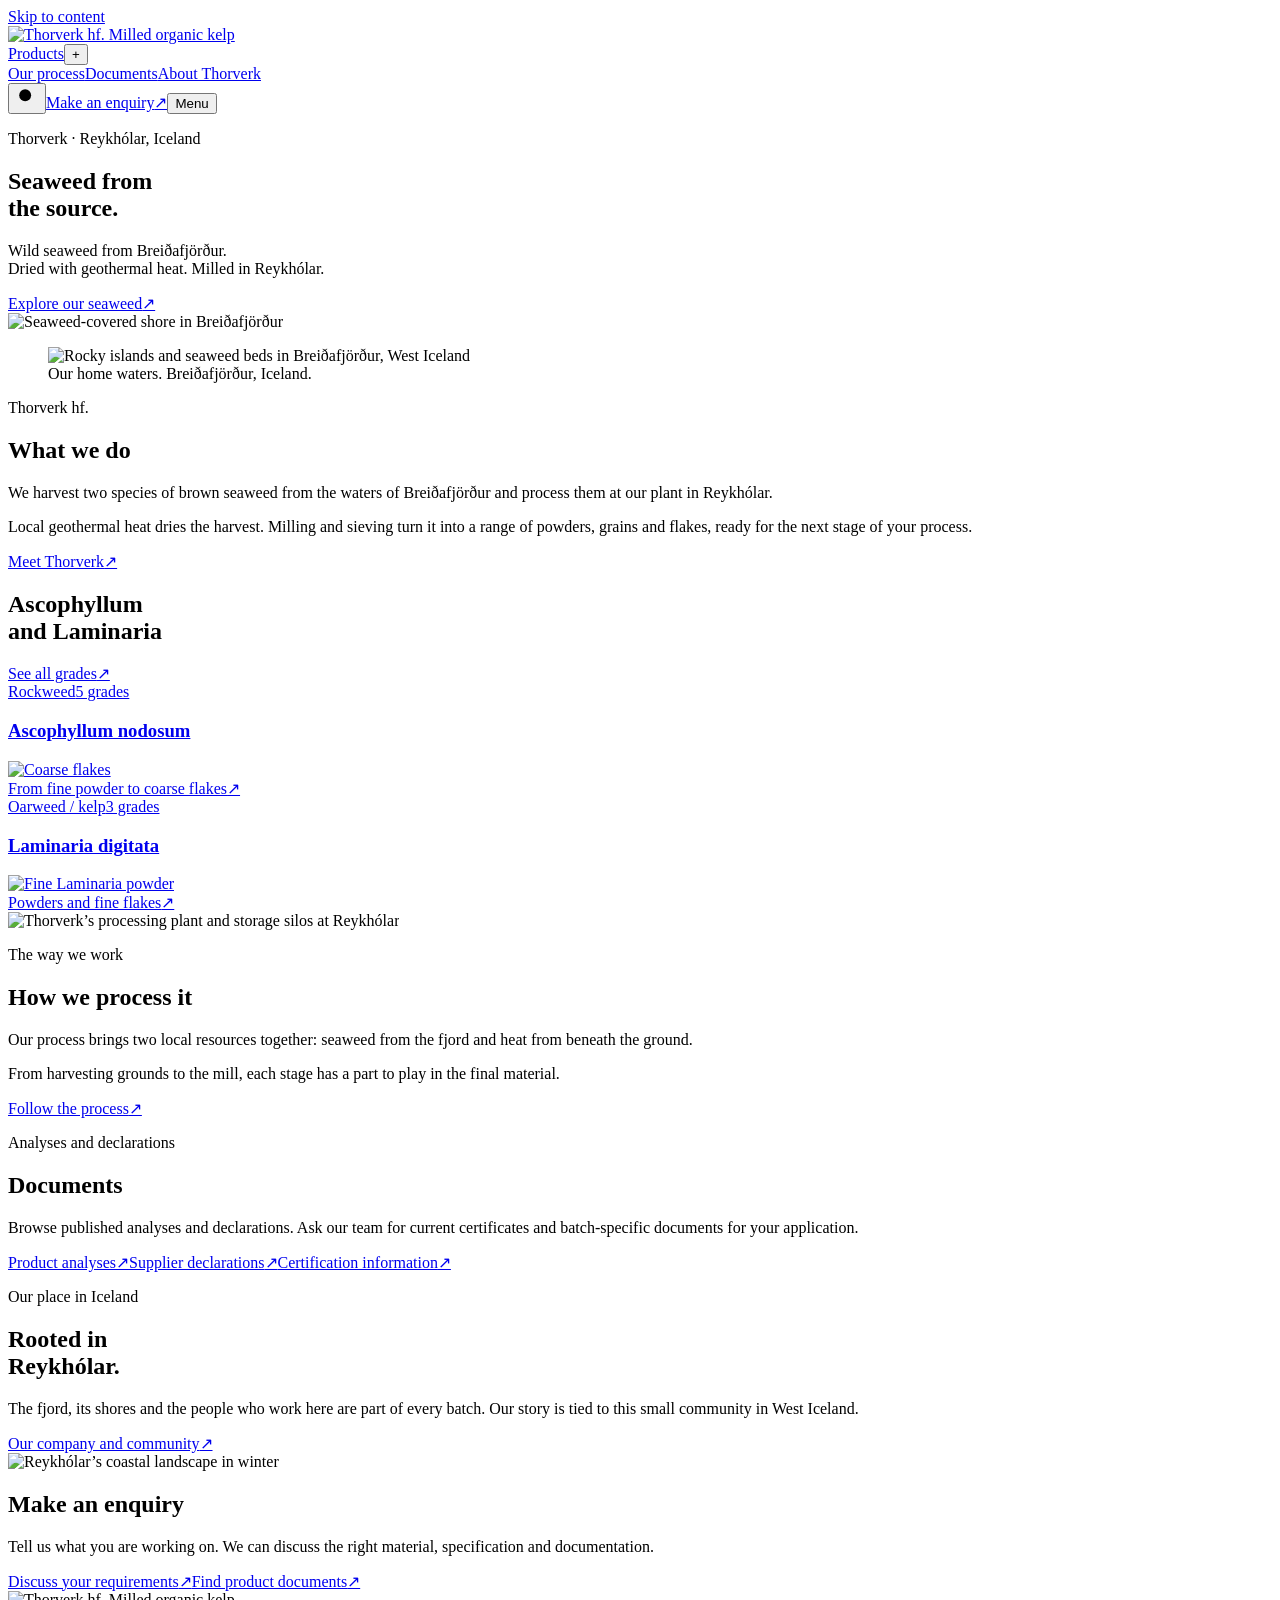
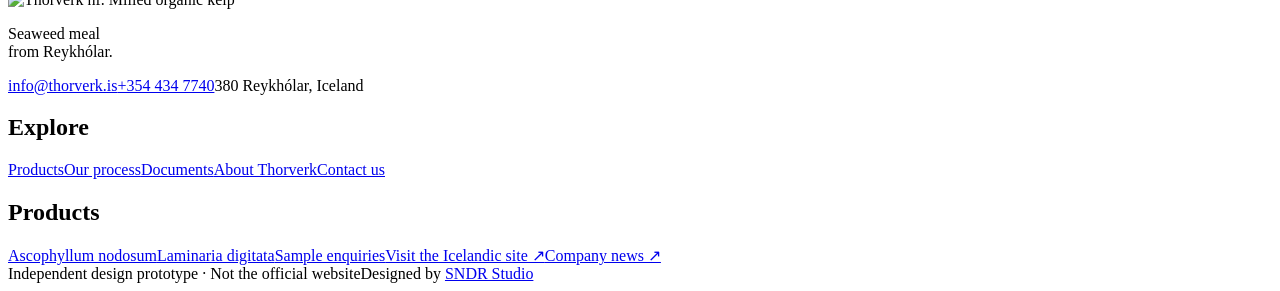
==== index.html @ 265b04f2 "Deploy Thorverk prototype (noindex preview)" ====
<!doctype html><html lang="en"><head><meta charset="utf-8"><meta name="viewport" content="width=device-width,initial-scale=1,viewport-fit=cover"><title>Icelandic seaweed, from the source | Thorverk</title><meta name="description" content="Explore Thorverk's Icelandic seaweed products, geothermal drying process and technical documents. An independent SNDR Studio design prototype."><meta name="robots" content="noindex,nofollow"><meta name="theme-color" content="#f8f8ef"><script>/* focus-guard: a focus ring only for people using a keyboard.

   The bug it ends: a menu, drawer or dialog opens and its FIRST link (or the dialog's close button)
   is outlined, as if it were selected. Cause: opening code calls first.focus(), or <dialog>.showModal()
   focuses the first control by itself. When nothing was focused before, the browser decides the ring is
   wanted. Safari never focuses a button on click and a touch tap never does either, so on iPhone,
   iPad and Safari the very first tap paints the ring. Chrome with a mouse hides it, which is why it
   passes the desktop check and then reappears on Sindri's phone.

   How: remember the last input kind on <html data-input="pointer|key"> and let focus-guard.css drop the
   ring while the last input was a pointer. Keyboard users keep every ring. Load before everything else
   (inline in <head>, ~400 bytes), no dependencies. Doc: _tools/focus-guard/README.md */
(function () {
  var root = document.documentElement;
  function set(v) { if (root.getAttribute('data-input') !== v) root.setAttribute('data-input', v); }
  addEventListener('pointerdown', function () { set('pointer'); }, true);
  addEventListener('keydown', function (e) {
    if (e.key === 'Shift' || e.key === 'Control' || e.key === 'Alt' || e.key === 'Meta') return;
    set('key');
  }, true);
})();
</script><link rel="icon" href="/thorverk-preview/assets/img/logo.png"><link rel="preload" href="/thorverk-preview/assets/fonts/Rowan-Bold.woff2" as="font" type="font/woff2" crossorigin><link rel="preload" href="/thorverk-preview/assets/fonts/PlusJakartaSans-Medium.woff2" as="font" type="font/woff2" crossorigin><link rel="stylesheet" href="/thorverk-preview/assets/css/reference-tokens.css"><link rel="stylesheet" href="/thorverk-preview/assets/css/site.css"><link rel="stylesheet" href="/thorverk-preview/assets/css/focus-guard.css"><link rel="stylesheet" href="/thorverk-preview/assets/css/motion.css"><script>if(!matchMedia('(prefers-reduced-motion: reduce)').matches&&!/[?&]static=1/.test(location.search)){document.documentElement.classList.add('motion-pre');setTimeout(function(){document.documentElement.classList.remove('motion-pre')},2500)}</script><script src="/thorverk-preview/assets/js/site.js" defer></script><script src="/thorverk-preview/assets/vendor/gsap.min.js" defer></script><script src="/thorverk-preview/assets/vendor/ScrollTrigger.min.js" defer></script><script src="/thorverk-preview/assets/vendor/lenis.min.js" defer></script><script src="/thorverk-preview/assets/js/motion.js" defer></script></head>
<body data-page="/"><a class="skip" href="#main">Skip to content</a>
<header class="site-head"><a class="brand" href="/thorverk-preview/" aria-label="Thorverk home"><img src="/thorverk-preview/assets/img/logo.png" width="222" height="60" alt="Thorverk hf. Milled organic kelp"></a><div class="head-right"><div class="head-space" aria-hidden="true"></div><div class="head-row"><nav class="desktop-nav" aria-label="Main navigation"><div class="product-nav"><a  href="/thorverk-preview/products/">Products</a><button type="button" class="products-toggle" aria-label="Explore products menu" aria-controls="product-menu" aria-expanded="false">+</button></div><a href="/thorverk-preview/process/" >Our process</a><a href="/thorverk-preview/documents/" >Documents</a><a href="/thorverk-preview/company/" >About Thorverk</a></nav><button class="icon-button search-trigger" data-dialog="search-dialog" aria-label="Search the website"><svg viewBox="0 0 24 24" width="22" height="22" aria-hidden="true"><circle cx="10" cy="10" r="6.5"/><path d="m15 15 5 5"/></svg></button><a class="head-contact button" href="/thorverk-preview/contact/"><span>Make an enquiry</span><span class="bubble" aria-hidden="true">↗︎</span></a><button class="menu-button" data-dialog="nav-dialog" aria-label="Open menu" aria-controls="nav-dialog" aria-expanded="false"><span class="menu-word">Menu</span><span class="menu-lines"><i></i><i></i></span></button></div></div>
<div id="product-menu" class="mega" hidden><div class="mega-intro"><h2>Two species,<br> eight grades.</h2><a class="text-link" href="/thorverk-preview/products/">All products <span aria-hidden="true">↗︎</span></a></div><a class="mega-product" href="/thorverk-preview/products/ascophyllum/"><span class="label">Rockweed / Five grades</span><strong>Ascophyllum<br> nodosum</strong><img src="/thorverk-preview/assets/img/asco510-small.webp" alt="Coarse Ascophyllum flakes" width="300" height="200"></a><a class="mega-product sky" href="/thorverk-preview/products/laminaria/"><span class="label">Kelp / Three grades</span><strong>Laminaria<br> digitata</strong><img src="/thorverk-preview/assets/img/lam50-small.webp" alt="Fine Laminaria powder" width="300" height="200"></a><div class="mega-links"><a href="/thorverk-preview/documents/">Technical documents ↗︎</a><a href="/thorverk-preview/contact/?intent=sample">Ask about a sample ↗︎</a></div></div></header>
<main id="main" tabindex="-1">
<section class="hero"><div class="hero-copy"><p class="label">Thorverk · Reykhólar, Iceland</p><div><h1>Seaweed from<br> the source.</h1><p class="hero-intro">Wild seaweed from Breiðafjörður.<br> Dried with geothermal heat. Milled in Reykhólar.</p><a class="text-link" href="/thorverk-preview/products/">Explore our seaweed<span class="bubble" aria-hidden="true">↗︎</span></a></div></div><div class="hero-visual"><img class="hero-texture" src="/thorverk-preview/assets/img/harvest.webp" alt="Seaweed-covered shore in Breiðafjörður" width="1800" height="1200" fetchpriority="high" decoding="async"><figure class="hero-window"><img class="" src="/thorverk-preview/assets/img/islands.webp" alt="Rocky islands and seaweed beds in Breiðafjörður, West Iceland" width="1800" height="1200" fetchpriority="high" decoding="async"><figcaption>Our home waters. Breiðafjörður, Iceland.</figcaption></figure></div></section>
<section class="intro-section"><p class="label">Thorverk hf.</p><h2>What we do</h2><div class="intro-copy"><p class="lead">We harvest two species of brown seaweed from the waters of Breiðafjörður and process them at our plant in Reykhólar.</p><p>Local geothermal heat dries the harvest. Milling and sieving turn it into a range of powders, grains and flakes, ready for the next stage of your process.</p><a class="text-link" href="/thorverk-preview/company/">Meet Thorverk<span class="bubble" aria-hidden="true">↗︎</span></a></div></section>
<section class="products-preview"><div class="section-heading"><h2>Ascophyllum<br> and Laminaria</h2><a class="text-link" href="/thorverk-preview/products/">See all grades<span class="bubble" aria-hidden="true">↗︎</span></a></div><div class="product-pair"><a class="product-feature lime" href="/thorverk-preview/products/ascophyllum/"><div class="product-feature__top"><span class="label">Rockweed</span><span class="small">5 grades</span></div><h3>Ascophyllum nodosum</h3><img class="" src="/thorverk-preview/assets/img/asco510-small.webp" alt="Coarse flakes" width="1800" height="1200" loading="lazy" decoding="async"><div class="product-feature__bottom"><span>From fine powder to coarse flakes</span><span class="round-arrow" aria-hidden="true">↗︎</span></div></a><a class="product-feature sky" href="/thorverk-preview/products/laminaria/"><div class="product-feature__top"><span class="label">Oarweed / kelp</span><span class="small">3 grades</span></div><h3>Laminaria digitata</h3><img class="" src="/thorverk-preview/assets/img/lam50-small.webp" alt="Fine Laminaria powder" width="1800" height="1200" loading="lazy" decoding="async"><div class="product-feature__bottom"><span>Powders and fine flakes</span><span class="round-arrow" aria-hidden="true">↗︎</span></div></a></div></section>
<section class="process-teaser"><div class="process-photo"><img class="" src="/thorverk-preview/assets/img/silos.webp" alt="Thorverk’s processing plant and storage silos at Reykhólar" width="1800" height="1200" loading="lazy" decoding="async"></div><div class="process-copy"><p class="label">The way we work</p><h2>How we process it</h2><p>Our process brings two local resources together: seaweed from the fjord and heat from beneath the ground.</p><p>From harvesting grounds to the mill, each stage has a part to play in the final material.</p><a class="button " href="/thorverk-preview/process/"><span>Follow the process</span><span class="bubble" aria-hidden="true">↗︎</span></a></div></section>
<section class="document-teaser"><div><p class="label">Analyses and declarations</p><h2>Documents</h2><p>Browse published analyses and declarations. Ask our team for current certificates and batch-specific documents for your application.</p></div><div class="resource-links"><a href="/thorverk-preview/documents/?category=analysis"><span>Product analyses</span><span aria-hidden="true">↗︎</span></a><a href="/thorverk-preview/documents/?category=declaration"><span>Supplier declarations</span><span aria-hidden="true">↗︎</span></a><a href="/thorverk-preview/documents/?category=certification"><span>Certification information</span><span aria-hidden="true">↗︎</span></a></div></section>
<section class="home-place"><div><p class="label">Our place in Iceland</p><h2>Rooted in<br> Reykhólar.</h2><p>The fjord, its shores and the people who work here are part of every batch. Our story is tied to this small community in West Iceland.</p><a class="text-link" href="/thorverk-preview/company/">Our company and community<span class="bubble" aria-hidden="true">↗︎</span></a></div><img class="" src="/thorverk-preview/assets/img/fjord.webp" alt="Reykhólar’s coastal landscape in winter" width="1800" height="1200" loading="lazy" decoding="async"></section>
<section class="enquiry-band"><div><h2>Make an enquiry</h2><p>Tell us what you are working on. We can discuss the right material, specification and documentation.</p></div><div class="enquiry-band__actions"><a class="button " href="/thorverk-preview/contact/"><span>Discuss your requirements</span><span class="bubble" aria-hidden="true">↗︎</span></a><a class="text-link" href="/thorverk-preview/documents/">Find product documents<span class="bubble" aria-hidden="true">↗︎</span></a></div></section></main>
<footer><div class="footer-main"><div class="footer-about"><img src="/thorverk-preview/assets/img/logo.png" alt="Thorverk hf. Milled organic kelp" width="222" height="60"><p>Seaweed meal<br> from Reykhólar.</p><a href="mailto:info@thorverk.is">info@thorverk.is</a><a href="tel:+3544347740">+354 434 7740</a><span>380 Reykhólar, Iceland</span></div><div class="footer-group"><h2>Explore</h2><a href="/thorverk-preview/products/">Products</a><a href="/thorverk-preview/process/">Our process</a><a href="/thorverk-preview/documents/">Documents</a><a href="/thorverk-preview/company/">About Thorverk</a><a href="/thorverk-preview/contact/">Contact us</a></div><div class="footer-group"><h2>Products</h2><a href="/thorverk-preview/products/ascophyllum/">Ascophyllum nodosum</a><a href="/thorverk-preview/products/laminaria/">Laminaria digitata</a><a href="/thorverk-preview/contact/?intent=sample">Sample enquiries</a><a href="https://thorverk.is/lang/is">Visit the Icelandic site ↗︎</a><a href="https://thorverk.is/news/">Company news ↗︎</a></div></div><div class="footer-bottom"><span>Independent design prototype · Not the official website</span><span>Designed by <a href="https://sndrstudio.is/">SNDR Studio</a></span></div></footer>
<dialog id="nav-dialog" class="nav-dialog" aria-labelledby="nav-title" tabindex="-1"><div class="dialog-head"><h2 id="nav-title">Explore Thorverk</h2><button class="close-button" data-close aria-label="Close menu">Close <span aria-hidden="true">×</span></button></div><nav aria-label="Mobile navigation"><a href="/thorverk-preview/products/">Products<span aria-hidden="true">↗︎</span></a><a href="/thorverk-preview/process/">Our process<span aria-hidden="true">↗︎</span></a><a href="/thorverk-preview/documents/">Documents<span aria-hidden="true">↗︎</span></a><a href="/thorverk-preview/company/">About Thorverk<span aria-hidden="true">↗︎</span></a><a href="/thorverk-preview/contact/">Make an enquiry<span aria-hidden="true">↗︎</span></a></nav><div class="nav-secondary"><a href="/thorverk-preview/products/ascophyllum/">Ascophyllum nodosum</a><a href="/thorverk-preview/products/laminaria/">Laminaria digitata</a><a href="https://thorverk.is/lang/is">Íslenska ↗︎</a></div><p>380 Reykhólar, Iceland<br> <a href="tel:+3544347740">+354 434 7740</a></p></dialog>
<dialog id="search-dialog" class="search-dialog" aria-labelledby="search-title" tabindex="-1"><div class="dialog-head"><h2 id="search-title">Find what you need</h2><button class="close-button" data-close aria-label="Close search">Close <span aria-hidden="true">×</span></button></div><label for="site-search">Search products, grades and information</label><input type="search" id="site-search" name="search" placeholder="Try ASCO 70 or geothermal…" autocomplete="off"><p class="small" id="search-count" aria-live="polite"></p><div id="search-results"></div></dialog>
</body></html>
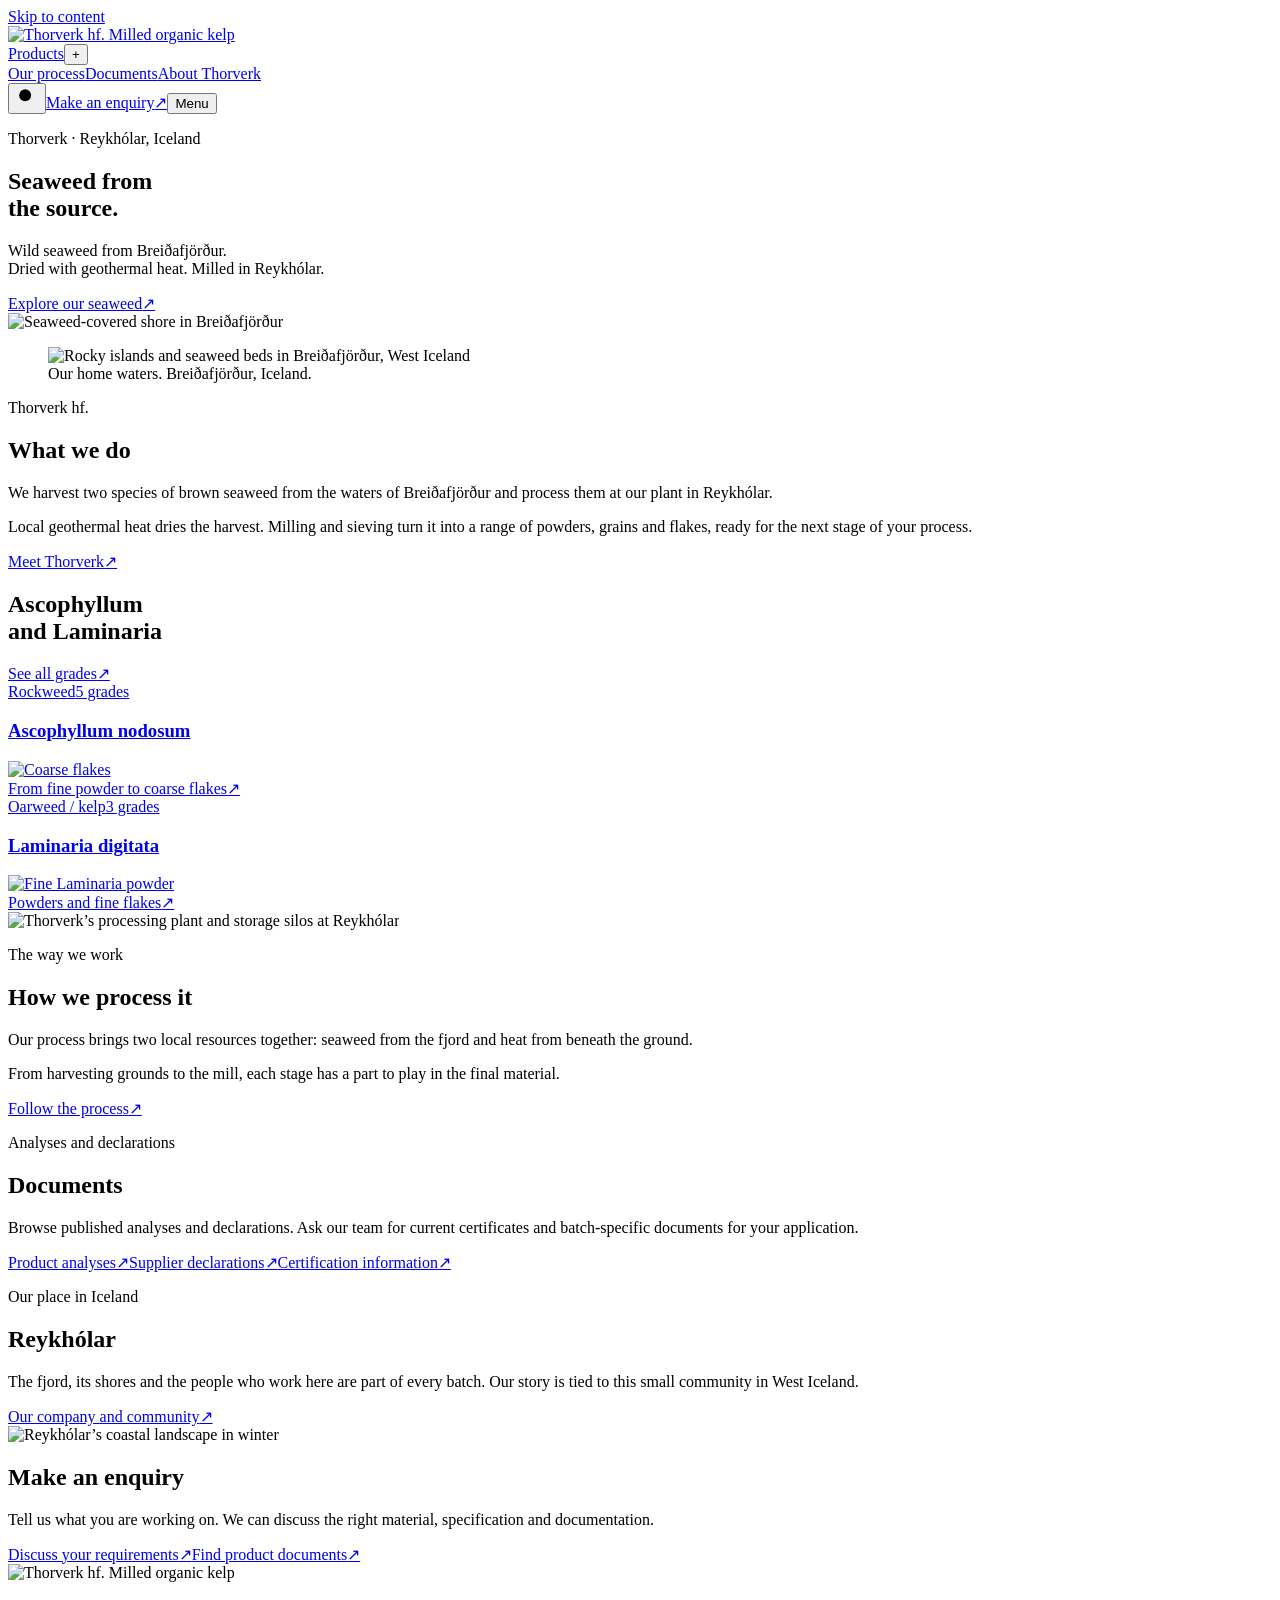
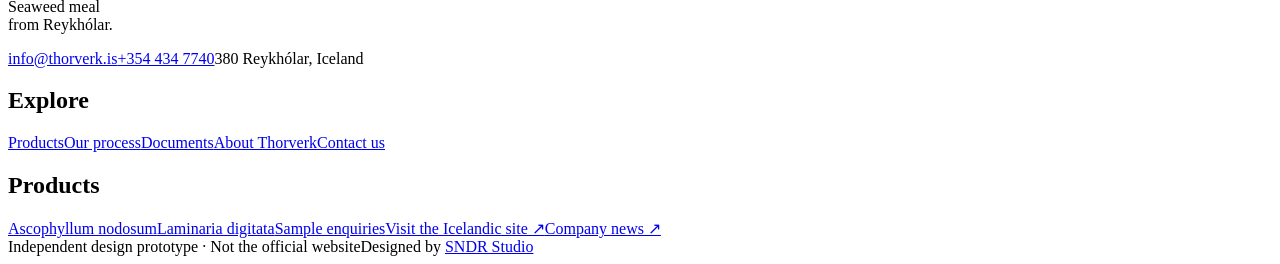
==== commit be4c39fe: "Deploy Thorverk prototype (noindex preview)" ====
--- a/index.html
+++ b/index.html
@@ -1,4 +1,4 @@
-<!doctype html><html lang="en"><head><meta charset="utf-8"><meta name="viewport" content="width=device-width,initial-scale=1,viewport-fit=cover"><title>Icelandic seaweed, from the source | Thorverk</title><meta name="description" content="Explore Thorverk's Icelandic seaweed products, geothermal drying process and technical documents. An independent SNDR Studio design prototype."><meta name="robots" content="noindex,nofollow"><meta name="theme-color" content="#f8f8ef"><script>/* focus-guard: a focus ring only for people using a keyboard.
+<!doctype html><html lang="en"><head><meta charset="utf-8"><meta name="viewport" content="width=device-width,initial-scale=1,viewport-fit=cover"><title>Icelandic seaweed meal | Thorverk</title><meta name="description" content="Explore Thorverk's Icelandic seaweed products, geothermal drying process and technical documents. An independent SNDR Studio design prototype."><meta name="robots" content="noindex,nofollow"><script type="application/ld+json">{"@context":"https://schema.org","@type":"Organization","name":"Thorverk","legalName":"Þörungaverksmiðjan hf.","url":"https://thorverk.is/","email":"info@thorverk.is","telephone":"+354 434 7740","address":{"@type":"PostalAddress","postalCode":"380","addressLocality":"Reykhólar","addressCountry":"IS"}}</script><meta name="theme-color" content="#f8f8ef"><script>/* focus-guard: a focus ring only for people using a keyboard.
 
    The bug it ends: a menu, drawer or dialog opens and its FIRST link (or the dialog's close button)
    is outlined, as if it were selected. Cause: opening code calls first.focus(), or <dialog>.showModal()
@@ -29,7 +29,7 @@
 <section class="products-preview"><div class="section-heading"><h2>Ascophyllum<br> and Laminaria</h2><a class="text-link" href="/thorverk-preview/products/">See all grades<span class="bubble" aria-hidden="true">↗︎</span></a></div><div class="product-pair"><a class="product-feature lime" href="/thorverk-preview/products/ascophyllum/"><div class="product-feature__top"><span class="label">Rockweed</span><span class="small">5 grades</span></div><h3>Ascophyllum nodosum</h3><img class="" src="/thorverk-preview/assets/img/asco510-small.webp" alt="Coarse flakes" width="1800" height="1200" loading="lazy" decoding="async"><div class="product-feature__bottom"><span>From fine powder to coarse flakes</span><span class="round-arrow" aria-hidden="true">↗︎</span></div></a><a class="product-feature sky" href="/thorverk-preview/products/laminaria/"><div class="product-feature__top"><span class="label">Oarweed / kelp</span><span class="small">3 grades</span></div><h3>Laminaria digitata</h3><img class="" src="/thorverk-preview/assets/img/lam50-small.webp" alt="Fine Laminaria powder" width="1800" height="1200" loading="lazy" decoding="async"><div class="product-feature__bottom"><span>Powders and fine flakes</span><span class="round-arrow" aria-hidden="true">↗︎</span></div></a></div></section>
 <section class="process-teaser"><div class="process-photo"><img class="" src="/thorverk-preview/assets/img/silos.webp" alt="Thorverk’s processing plant and storage silos at Reykhólar" width="1800" height="1200" loading="lazy" decoding="async"></div><div class="process-copy"><p class="label">The way we work</p><h2>How we process it</h2><p>Our process brings two local resources together: seaweed from the fjord and heat from beneath the ground.</p><p>From harvesting grounds to the mill, each stage has a part to play in the final material.</p><a class="button " href="/thorverk-preview/process/"><span>Follow the process</span><span class="bubble" aria-hidden="true">↗︎</span></a></div></section>
 <section class="document-teaser"><div><p class="label">Analyses and declarations</p><h2>Documents</h2><p>Browse published analyses and declarations. Ask our team for current certificates and batch-specific documents for your application.</p></div><div class="resource-links"><a href="/thorverk-preview/documents/?category=analysis"><span>Product analyses</span><span aria-hidden="true">↗︎</span></a><a href="/thorverk-preview/documents/?category=declaration"><span>Supplier declarations</span><span aria-hidden="true">↗︎</span></a><a href="/thorverk-preview/documents/?category=certification"><span>Certification information</span><span aria-hidden="true">↗︎</span></a></div></section>
-<section class="home-place"><div><p class="label">Our place in Iceland</p><h2>Rooted in<br> Reykhólar.</h2><p>The fjord, its shores and the people who work here are part of every batch. Our story is tied to this small community in West Iceland.</p><a class="text-link" href="/thorverk-preview/company/">Our company and community<span class="bubble" aria-hidden="true">↗︎</span></a></div><img class="" src="/thorverk-preview/assets/img/fjord.webp" alt="Reykhólar’s coastal landscape in winter" width="1800" height="1200" loading="lazy" decoding="async"></section>
+<section class="home-place"><div><p class="label">Our place in Iceland</p><h2>Reykhólar</h2><p>The fjord, its shores and the people who work here are part of every batch. Our story is tied to this small community in West Iceland.</p><a class="text-link" href="/thorverk-preview/company/">Our company and community<span class="bubble" aria-hidden="true">↗︎</span></a></div><img class="" src="/thorverk-preview/assets/img/fjord.webp" alt="Reykhólar’s coastal landscape in winter" width="1800" height="1200" loading="lazy" decoding="async"></section>
 <section class="enquiry-band"><div><h2>Make an enquiry</h2><p>Tell us what you are working on. We can discuss the right material, specification and documentation.</p></div><div class="enquiry-band__actions"><a class="button " href="/thorverk-preview/contact/"><span>Discuss your requirements</span><span class="bubble" aria-hidden="true">↗︎</span></a><a class="text-link" href="/thorverk-preview/documents/">Find product documents<span class="bubble" aria-hidden="true">↗︎</span></a></div></section></main>
 <footer><div class="footer-main"><div class="footer-about"><img src="/thorverk-preview/assets/img/logo.png" alt="Thorverk hf. Milled organic kelp" width="222" height="60"><p>Seaweed meal<br> from Reykhólar.</p><a href="mailto:info@thorverk.is">info@thorverk.is</a><a href="tel:+3544347740">+354 434 7740</a><span>380 Reykhólar, Iceland</span></div><div class="footer-group"><h2>Explore</h2><a href="/thorverk-preview/products/">Products</a><a href="/thorverk-preview/process/">Our process</a><a href="/thorverk-preview/documents/">Documents</a><a href="/thorverk-preview/company/">About Thorverk</a><a href="/thorverk-preview/contact/">Contact us</a></div><div class="footer-group"><h2>Products</h2><a href="/thorverk-preview/products/ascophyllum/">Ascophyllum nodosum</a><a href="/thorverk-preview/products/laminaria/">Laminaria digitata</a><a href="/thorverk-preview/contact/?intent=sample">Sample enquiries</a><a href="https://thorverk.is/lang/is">Visit the Icelandic site ↗︎</a><a href="https://thorverk.is/news/">Company news ↗︎</a></div></div><div class="footer-bottom"><span>Independent design prototype · Not the official website</span><span>Designed by <a href="https://sndrstudio.is/">SNDR Studio</a></span></div></footer>
 <dialog id="nav-dialog" class="nav-dialog" aria-labelledby="nav-title" tabindex="-1"><div class="dialog-head"><h2 id="nav-title">Explore Thorverk</h2><button class="close-button" data-close aria-label="Close menu">Close <span aria-hidden="true">×</span></button></div><nav aria-label="Mobile navigation"><a href="/thorverk-preview/products/">Products<span aria-hidden="true">↗︎</span></a><a href="/thorverk-preview/process/">Our process<span aria-hidden="true">↗︎</span></a><a href="/thorverk-preview/documents/">Documents<span aria-hidden="true">↗︎</span></a><a href="/thorverk-preview/company/">About Thorverk<span aria-hidden="true">↗︎</span></a><a href="/thorverk-preview/contact/">Make an enquiry<span aria-hidden="true">↗︎</span></a></nav><div class="nav-secondary"><a href="/thorverk-preview/products/ascophyllum/">Ascophyllum nodosum</a><a href="/thorverk-preview/products/laminaria/">Laminaria digitata</a><a href="https://thorverk.is/lang/is">Íslenska ↗︎</a></div><p>380 Reykhólar, Iceland<br> <a href="tel:+3544347740">+354 434 7740</a></p></dialog>
